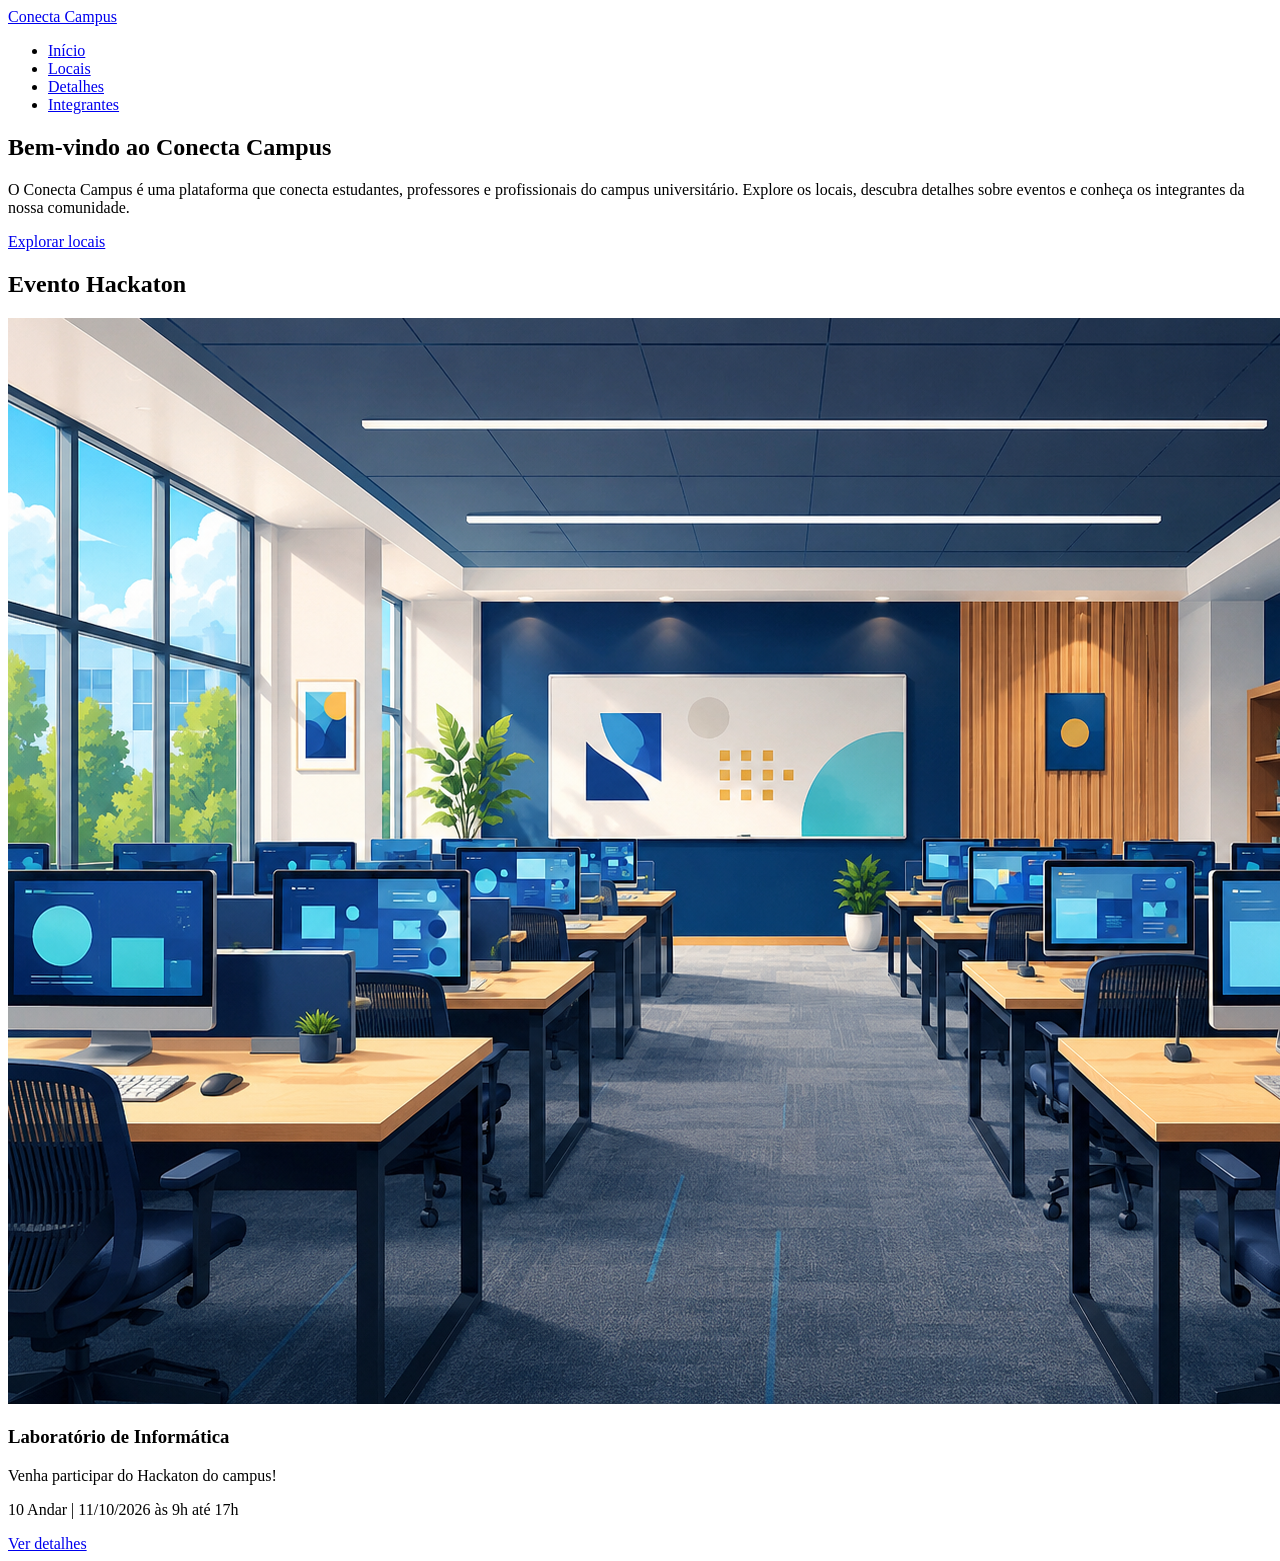
==== index.html @ 335cdbcc "feat: adicionado imagens de locais do campus" ====
<!--
INTEGRANTES DO GRUPO
RM574875-BRENO MENEZES DE MACEDO
RM576191-FELIPE ROCHA SANCHES
RM575563-VICTOR HENRIQUE LIMA ANDRADE
RM574418-VICTOR SALES MARQUES
-->

<!DOCTYPE html>
<html lang="pt-BR">
<head>
    <meta charset="UTF-8">
    <meta name="viewport" content="width=device-width, initial-scale=1.0">
    <title>Inicio | Conecta Campus</title>
    <link rel="stylesheet" href="css/style.css">
</head>
<body>
      <header class="cabecalho">
        <a
          class="marca"
          href="index.html"
          aria-label="Conecta Campus - página inicial"
          >Conecta Campus</a
        >
      <nav aria-label="Navegação principal">
        <ul class="menu">
          <li><a href="index.html" aria-current="page">Início</a></li>
          <li><a href="locais.html">Locais</a></li>
          <li><a href="detalhes.html">Detalhes</a></li>
          <li><a href="integrantes.html">Integrantes</a></li>
        </ul>
      </nav>
    </header>

    <main id="conteudo-principal">
        <section class="hero" arialabbeledby="titulo-principal">
            <div class="hero-conteudo">
                <h1 id="título-principal">Bem-vindo ao Conecta Campus</h1>
                <p class="hero-texto">O Conecta Campus é uma plataforma que conecta estudantes, 
                    professores e profissionais do campus universitário. Explore os locais, descubra 
                    detalhes sobre eventos e conheça os integrantes da nossa comunidade.</p>
                <a class="botao" href="./locais.html">Explorar locais</a>
            </div>
        </section>
        <article class="cartao-evento">
            <div class="cartao-conteudo">
                <h2 class="cartao-titulo">Evento Hackaton</h2>
                    <img
                src="./img/laboratorio-informatica.png"
                alt="Laboratório de informática com computadores e equipamentos" />
                <h3 class="cartao-local">Laboratório de Informática</h3>
                <p class="cartao-descricao">Venha participar do Hackaton do campus!</p>
                <p class="cartao-data">10 Andar | 11/10/2026 às 9h até 17h</p>
                <a href="./detalhes.html">Ver detalhes</a>
            </div>
      </article>
    </main>

    <footer></footer>
</body>
</html>
---- css/style.css ----
/*
INTEGRANTES DO GRUPO
RM574875-BRENO MENEZES DE MACEDO
RM576191-FELIPE ROCHA SANCHES
RM575563-VICTOR HENRIQUE LIMA ANDRADE
RM574418-VICTOR SALES MARQUES
*/
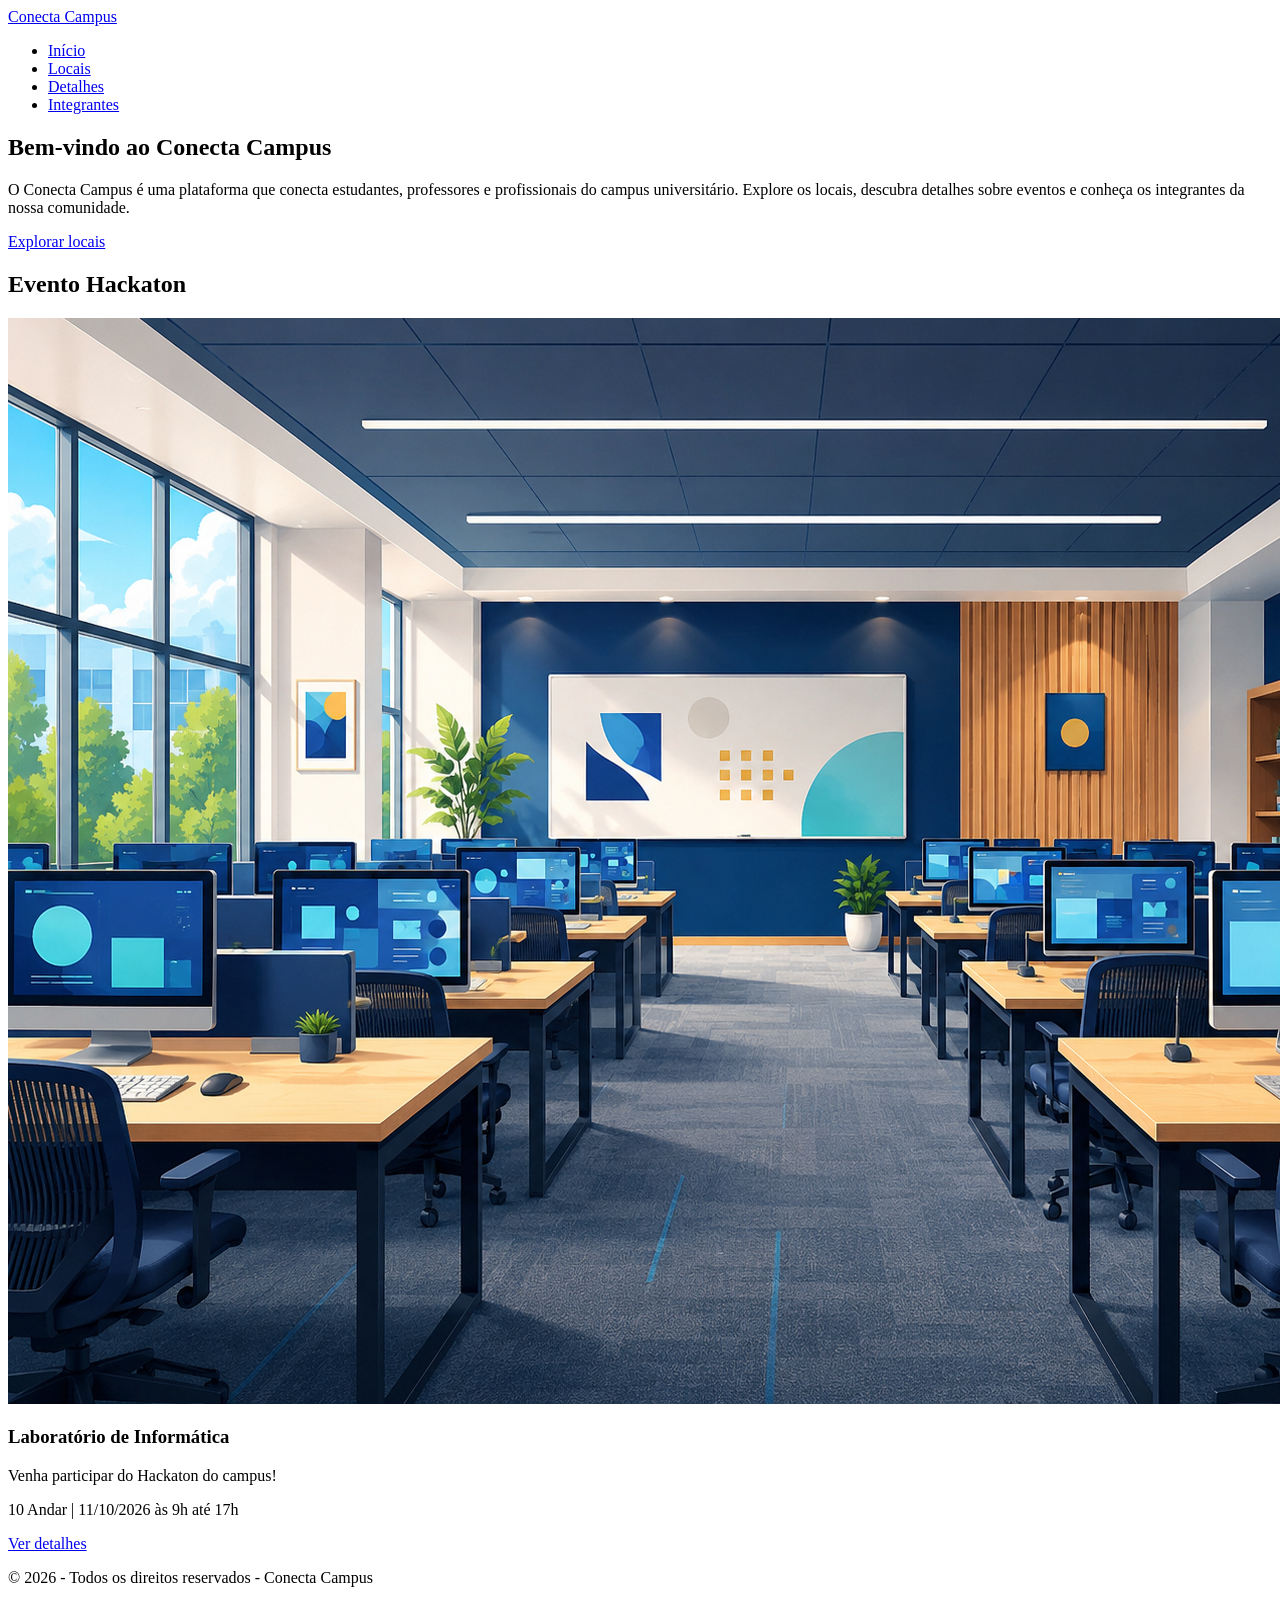
==== commit 2be47f6c: "feat: Adicionado footer ao index" ====
--- a/index.html
+++ b/index.html
@@ -56,6 +56,8 @@
       </article>
     </main>
 
-    <footer></footer>
+    <footer>
+        <p>&copy; 2026 - Todos os direitos reservados - Conecta Campus</p>
+    </footer>
 </body>
 </html>
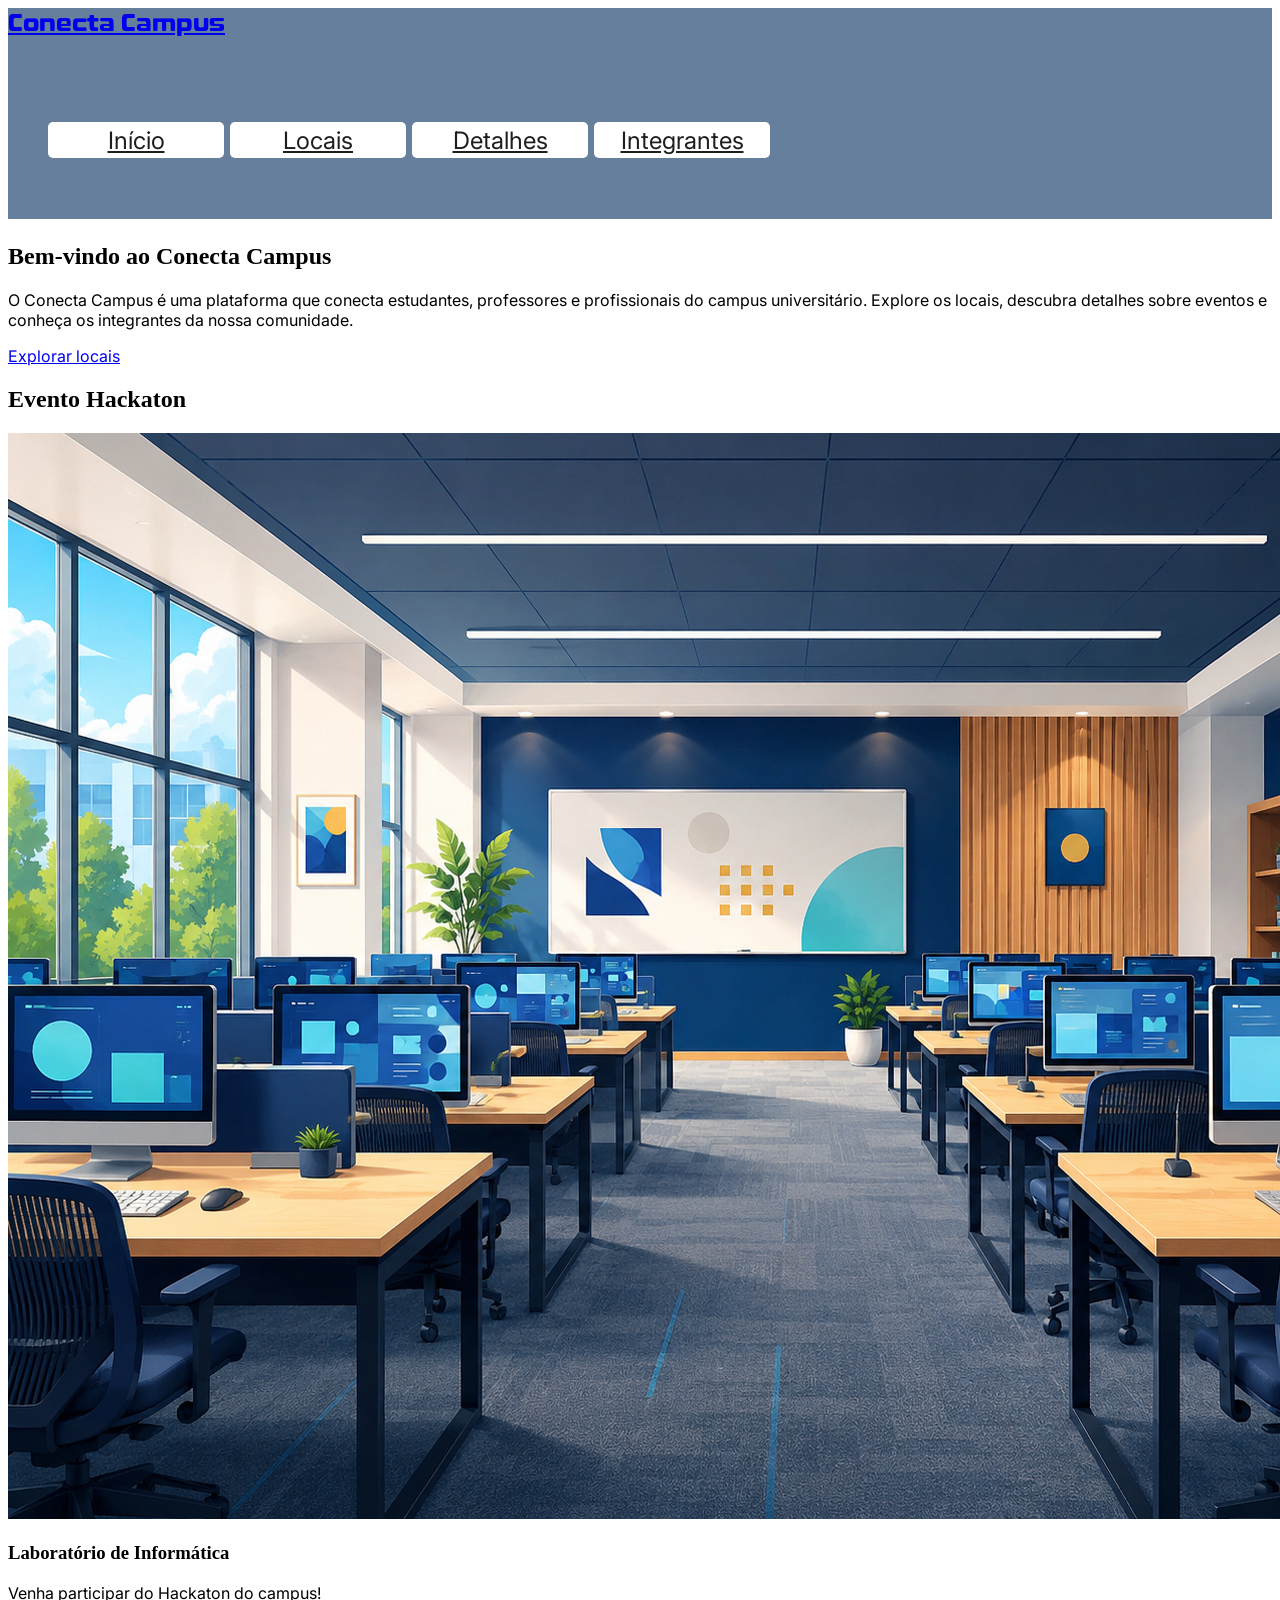
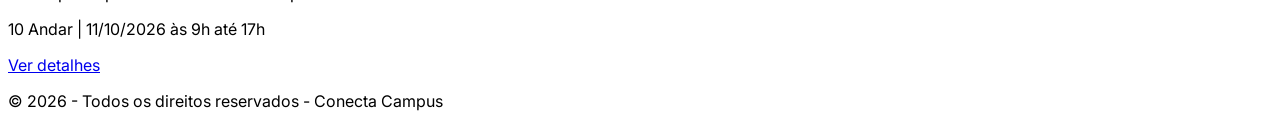
==== commit 1cd2e058: "feat: adicionado media query pra medidas mobile e pc" ====
--- a/index.html
+++ b/index.html
@@ -42,7 +42,7 @@
                 <a class="botao" href="./locais.html">Explorar locais</a>
             </div>
         </section>
-        <article class="cartao-evento">
+        <article class="cartao">
             <div class="cartao-conteudo">
                 <h2 class="cartao-titulo">Evento Hackaton</h2>
                     <img
--- a/css/style.css
+++ b/css/style.css
@@ -6,3 +6,85 @@
 RM574418-VICTOR SALES MARQUES
 */
 
+/* registra a fonte pra poder usar depois, ta puxando da pasta fonts*/
+@font-face {
+    font-family: "Inter";
+    src: url(../fonts/inter.ttf) format("truetype");
+    font-weight: 100 900;
+    font-style: normal;
+    font-display: swap;
+}
+@font-face {
+    font-family: "Poppins";
+    src: url(../fonts/Poppins-Semibold.ttf) format("truetype");
+    font-weight: 600;
+    font-style: normal;
+    font-display: swap;
+}
+@font-face {
+    font-family: "valve";
+    src: url(../fonts/valve.otf) format("truetype");
+    font-weight: normal;
+    font-style: normal;
+    font-display: swap;
+}
+
+*{
+    box-sizing: border-box;
+}
+
+html{
+    font-family: "Inter";
+}
+
+h1, h2, h3 {
+    font-family: "Poppins";
+}
+
+header{
+    width: 100%;
+    font-size: 1.5rem;
+    background-color: #657f9c;
+    color: #000000;
+}
+
+.marca {
+    font-family: "valve";
+}
+
+/* medida pra Mobile */
+@media (max-width:600px){
+    .cartao{
+        background-color: #657f9c;
+        padding: 5%;
+    }
+
+    img{
+        width: 50%;
+        display: block;
+        margin: 0 auto;
+    } 
+}
+
+@media (min-width:601px){
+    .menu{
+        width: 100%;
+        list-style: none;
+    }
+    
+    .menu li{
+        display: inline-block;
+        margin: 5% 0;
+    }
+
+    .menu li a{
+        display: block;
+        background-color: #fff;
+        color: #1e1e1e;
+        padding: 2%;
+        border-radius: 5px;
+        width: 11rem;
+        text-align: center;
+        font-size: 1.5rem;    
+    }
+}
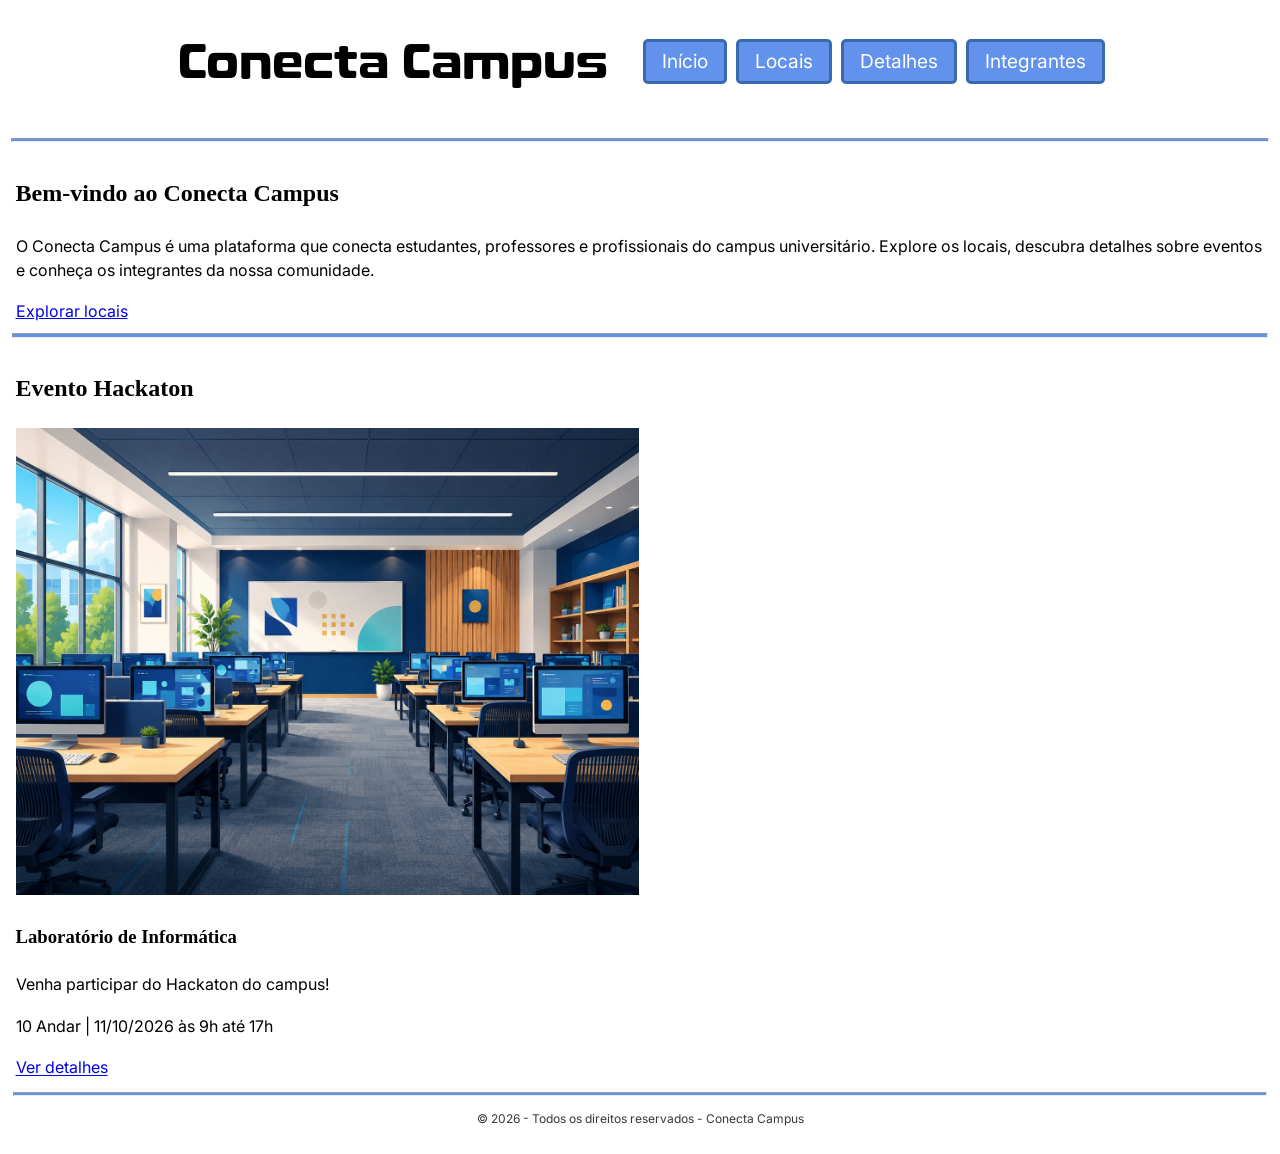
==== commit fb2b0a19: "adição de <hr>" ====
--- a/index.html
+++ b/index.html
@@ -32,6 +32,8 @@
       </nav>
     </header>
 
+    <hr>     
+
     <main id="conteudo-principal">
         <section class="hero" arialabbeledby="titulo-principal">
             <div class="hero-conteudo">
@@ -42,6 +44,9 @@
                 <a class="botao" href="./locais.html">Explorar locais</a>
             </div>
         </section>
+
+        <hr>     
+
         <article class="cartao">
             <div class="cartao-conteudo">
                 <h2 class="cartao-titulo">Evento Hackaton</h2>
@@ -56,8 +61,11 @@
       </article>
     </main>
 
-    <footer>
-        <p>&copy; 2026 - Todos os direitos reservados - Conecta Campus</p>
+    <footer class="rodape">
+        <div class="container">
+            <hr>
+            <p>&copy; 2026 - Todos os direitos reservados - Conecta Campus</p>
+        </div>
     </footer>
 </body>
 </html>
--- a/css/style.css
+++ b/css/style.css
@@ -23,7 +23,7 @@
 }
 @font-face {
     font-family: "valve";
-    src: url(../fonts/valve.otf) format("truetype");
+    src: url(../fonts/valve.otf) format("opentype");
     font-weight: normal;
     font-style: normal;
     font-display: swap;
@@ -31,10 +31,13 @@
 
 *{
     box-sizing: border-box;
+    padding: 0.1%
 }
 
 html{
     font-family: "Inter";
+    font-size: 16px;
+    line-height: 1.5;
 }
 
 h1, h2, h3 {
@@ -43,48 +46,136 @@
 
 header{
     width: 100%;
-    font-size: 1.5rem;
-    background-color: #657f9c;
+    background-color: #ffffff;
     color: #000000;
 }
 
 .marca {
     font-family: "valve";
+    text-decoration: none;
+    color: #000000;
+    font-size: 3rem;
+}
+
+footer {
+    width: 100%;
+    font-size: 0.75rem;
+    color: #383838;
+    text-align: center;
+}
+
+hr {
+    background-color: #6292ec;
 }
 
 /* medida pra Mobile */
 @media (max-width:600px){
+        header {
+        display: flex;
+        flex-direction: column;
+        align-items: center;
+        gap: 1rem;
+    }
+
+     .marca {
+        font-size: 2rem;
+        text-align: center;
+    }
+
     .cartao{
         background-color: #657f9c;
         padding: 5%;
     }
 
     img{
-        width: 50%;
+        width: 100%;
         display: block;
         margin: 0 auto;
     } 
+
+        .menu{
+        display: flex;
+        flex-wrap: wrap;
+        justify-content: center;
+        gap: 0.3rem;
+        margin: 5% 0 5% 0;
+        padding: 0;
+        list-style: none;
+    }
+
+        .menu li a{
+        display: inline-block;
+        background-color: #6292ec;
+        color: #ffffff;
+        padding: 1%;
+        border-radius: 5px;
+        text-align: center;
+        font-size: 1rem;
+        text-decoration: none;
+        padding: 0.2rem 1rem;
+        width: auto;
+        border: 3px solid #3a69af;
+    }
+
+        .menu li a:hover{
+        background-color: #3a69af;
+        border: 3px solid #6292ec;
+    }
+
+    .menu li a:focus-visible{
+        outline: 3px solid #3a69af;
+        outline-offset: 2px;
+    }
 }
 
 @media (min-width:601px){
+
+    header{
+        display: flex;
+        justify-content: center;
+        align-items: center;
+        margin: 1% 0% 3% 0%;
+        gap: 2rem;
+    }
+
     .menu{
-        width: 100%;
+        display: flex;
+        gap: 0.5rem;
+        margin: 0;
+        padding: 0;
         list-style: none;
     }
     
     .menu li{
         display: inline-block;
-        margin: 5% 0;
     }
 
     .menu li a{
-        display: block;
-        background-color: #fff;
-        color: #1e1e1e;
-        padding: 2%;
+        display: inline-block;
+        background-color: #6292ec;
+        color: #ffffff;
+        padding: 1%;
         border-radius: 5px;
-        width: 11rem;
         text-align: center;
-        font-size: 1.5rem;    
+        font-size: 1.2rem;
+        text-decoration: none;
+        padding: 0.3rem 1rem;
+        width: auto;
+        border: 3px solid #3a69af;
+    }
+
+    .menu li a:hover{
+        background-color: #3a69af;
+        border: 3px solid #6292ec;
+    }
+
+    .menu li a:focus-visible{
+        outline: 3px solid #3a69af;
+        outline-offset: 2px;
+    }
+
+    img {
+        max-width: 50%;
+        height: auto;
     }
 }
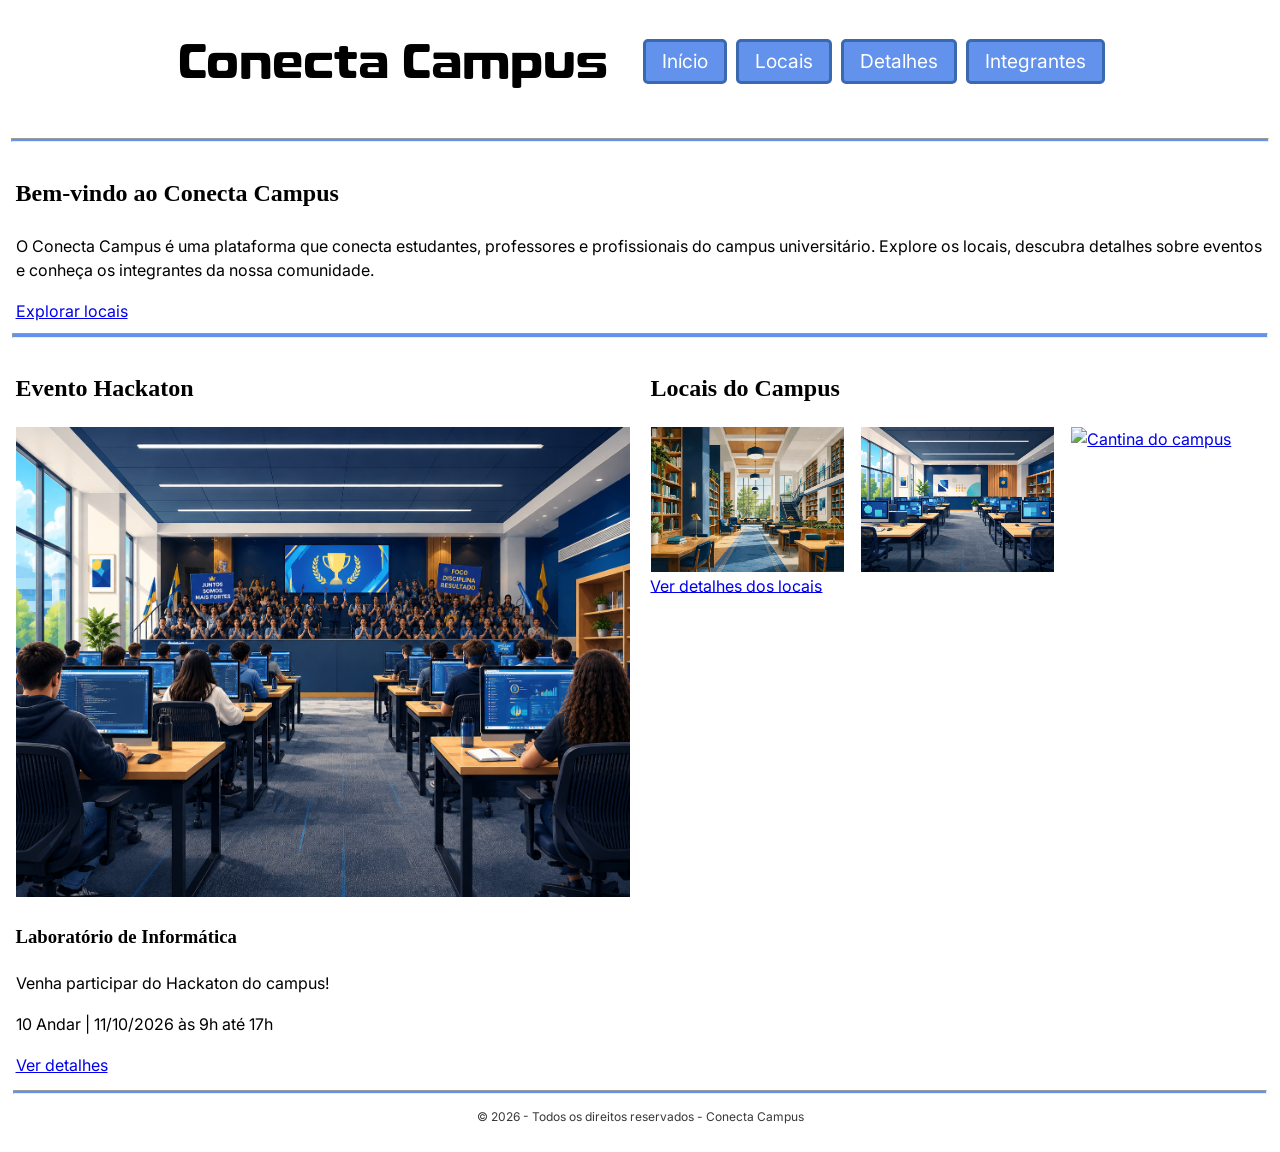
==== commit 1834fd58: "feat: adicionado segundo conteúdo na página inicial, apresentando locais e conectando-os com a págin" ====
--- a/index.html
+++ b/index.html
@@ -8,57 +8,78 @@
 
 <!DOCTYPE html>
 <html lang="pt-BR">
+
 <head>
     <meta charset="UTF-8">
     <meta name="viewport" content="width=device-width, initial-scale=1.0">
     <title>Inicio | Conecta Campus</title>
     <link rel="stylesheet" href="css/style.css">
 </head>
+
 <body>
-      <header class="cabecalho">
-        <a
-          class="marca"
-          href="index.html"
-          aria-label="Conecta Campus - página inicial"
-          >Conecta Campus</a
-        >
-      <nav aria-label="Navegação principal">
-        <ul class="menu">
-          <li><a href="index.html" aria-current="page">Início</a></li>
-          <li><a href="locais.html">Locais</a></li>
-          <li><a href="detalhes.html">Detalhes</a></li>
-          <li><a href="integrantes.html">Integrantes</a></li>
-        </ul>
-      </nav>
+    <header class="cabecalho">
+        <a class="marca" href="index.html" aria-label="Conecta Campus - página inicial">Conecta Campus</a>
+        <nav aria-label="Navegação principal">
+            <ul class="menu">
+                <li><a href="index.html" aria-current="page">Início</a></li>
+                <li><a href="locais.html">Locais</a></li>
+                <li><a href="detalhes.html">Detalhes</a></li>
+                <li><a href="integrantes.html">Integrantes</a></li>
+            </ul>
+        </nav>
     </header>
 
-    <hr>     
+    <hr>
 
     <main id="conteudo-principal">
         <section class="hero" arialabbeledby="titulo-principal">
             <div class="hero-conteudo">
                 <h1 id="título-principal">Bem-vindo ao Conecta Campus</h1>
-                <p class="hero-texto">O Conecta Campus é uma plataforma que conecta estudantes, 
-                    professores e profissionais do campus universitário. Explore os locais, descubra 
+                <p class="hero-texto">O Conecta Campus é uma plataforma que conecta estudantes,
+                    professores e profissionais do campus universitário. Explore os locais, descubra
                     detalhes sobre eventos e conheça os integrantes da nossa comunidade.</p>
                 <a class="botao" href="./locais.html">Explorar locais</a>
             </div>
         </section>
 
-        <hr>     
+        <hr>
 
-        <article class="cartao">
-            <div class="cartao-conteudo">
-                <h2 class="cartao-titulo">Evento Hackaton</h2>
-                    <img
-                src="./img/laboratorio-informatica.png"
-                alt="Laboratório de informática com computadores e equipamentos" />
-                <h3 class="cartao-local">Laboratório de Informática</h3>
-                <p class="cartao-descricao">Venha participar do Hackaton do campus!</p>
-                <p class="cartao-data">10 Andar | 11/10/2026 às 9h até 17h</p>
-                <a href="./detalhes.html">Ver detalhes</a>
+
+        <div class="destaques">
+            <article class="cartao-evento">
+                <div class="cartao-conteudo">
+                    <h2 class="cartao-titulo">Evento Hackaton</h2>
+                    <img class="cartao-imagem-evento" src="./img/hackaton.png"
+                        alt="Laboratório de informática com computadores e equipamentos" />
+                    <h3 class="cartao-local">Laboratório de Informática</h3>
+                    <p class="cartao-descricao">Venha participar do Hackaton do campus!</p>
+                    <p class="cartao-data">10 Andar | 11/10/2026 às 9h até 17h</p>
+                    <a href="./detalhes.html">Ver detalhes</a>
+                </div>
+            </article>
+
+            <div class="destaques-direita">
+                <article class="cartao-locais">
+                    <h2 class="cartao-titulo">Locais do Campus</h2>
+
+                    <div class="locais-fotos">
+                        <a href="locais.html#biblioteca">
+                            <img src="img/biblioteca-campus.png" alt="Biblioteca do campus">
+                        </a>
+
+                        <a href="locais.html#laboratorio">
+                            <img src="img/laboratorio-informatica.png" alt="Laboratório de Informática">
+                        </a>
+
+                        <a href="locais.html#cantina">
+                            <img src="img/cantina.png" alt="Cantina do campus">
+                        </a>
+                    </div>
+
+                    <a href="./locais.html">Ver detalhes dos locais </a>
+                </article>
             </div>
-      </article>
+        </div>
     </main>
 
     <footer class="rodape">
@@ -68,4 +89,5 @@
         </div>
     </footer>
 </body>
-</html>
+
+</html>
--- a/css/style.css
+++ b/css/style.css
@@ -29,6 +29,7 @@
     font-display: swap;
 }
 
+/*geral */
 *{
     box-sizing: border-box;
     padding: 0.1%
@@ -44,6 +45,7 @@
     font-family: "Poppins";
 }
 
+/* cabecalho e footer*/
 header{
     width: 100%;
     background-color: #ffffff;
@@ -67,6 +69,117 @@
 hr {
     background-color: #6292ec;
 }
+
+      .menu li a:hover{
+        background-color: #3a69af;
+        border: 3px solid #6292ec;
+    }
+
+    .menu li a:focus-visible{
+        outline: 3px solid #3a69af;
+        outline-offset: 2px;
+    }
+
+
+/* pagina de integrantes */
+
+.integrante-foto{
+    width: 100%;
+    display: block;
+    max-width: 100%;
+    height: 280px;
+    object-fit: cover;
+}
+
+.integrante-card{
+    line-height: 1.5rem;
+    width: 250px;
+}
+
+.integrantes-grade{
+    display: flex;
+    flex-wrap: wrap;
+    justify-content: center;
+    gap: 2rem;
+}
+
+#titulo-integrantes{
+    text-align: center;
+    font-size: 2rem;
+    margin-bottom: 2rem;
+}
+
+.integrante-info h3 {
+    line-height: 1.5;
+    min-height: 3em;
+}
+
+.integrante-links img {
+    width: 48px;
+    height: 48px;
+    max-width: none;
+    margin: 0;
+    object-fit: contain;
+}
+
+.integrante-links {
+    display: flex;
+    gap: 0.3rem;
+}
+
+.integrantes-links a {
+    display:flex;
+    flex: 0 0 auto;
+}
+
+/* pagina inicial */
+.destaques {
+    display: flex;
+    align-items:flex-start;
+    gap: 1rem;
+}
+
+.destaques-direita {
+    flex: 1;
+    min-width: 0;
+    display: flex;
+    flex-direction: column;
+    gap: 2rem;
+}
+
+.cartao-evento {
+    flex: 1;
+    min-width: 0;
+}
+
+.cartao-locais {
+    flex: 1;
+    min-width: 0;
+}
+
+.cartao-evento, .cartao-imagem.evento {
+    display: block;
+    width: 100%;
+    max-width: 100%;
+}
+
+.locais-fotos {
+    display: flex;
+    gap: 1rem;
+}
+
+.locais-fotos a {
+    flex: 1;
+    min-width: 0;
+}
+
+.locais-fotos img {
+    display: block;
+    width:100%;
+    max-width: 100%;
+    height: auto;
+}
+
 
 /* medida pra Mobile */
 @media (max-width:600px){
@@ -117,15 +230,6 @@
         border: 3px solid #3a69af;
     }
 
-        .menu li a:hover{
-        background-color: #3a69af;
-        border: 3px solid #6292ec;
-    }
-
-    .menu li a:focus-visible{
-        outline: 3px solid #3a69af;
-        outline-offset: 2px;
-    }
 }
 
 @media (min-width:601px){
@@ -164,18 +268,8 @@
         border: 3px solid #3a69af;
     }
 
-    .menu li a:hover{
-        background-color: #3a69af;
-        border: 3px solid #6292ec;
-    }
-
-    .menu li a:focus-visible{
-        outline: 3px solid #3a69af;
-        outline-offset: 2px;
-    }
-
     img {
-        max-width: 50%;
+        max-width: 100%;
         height: auto;
     }
 }
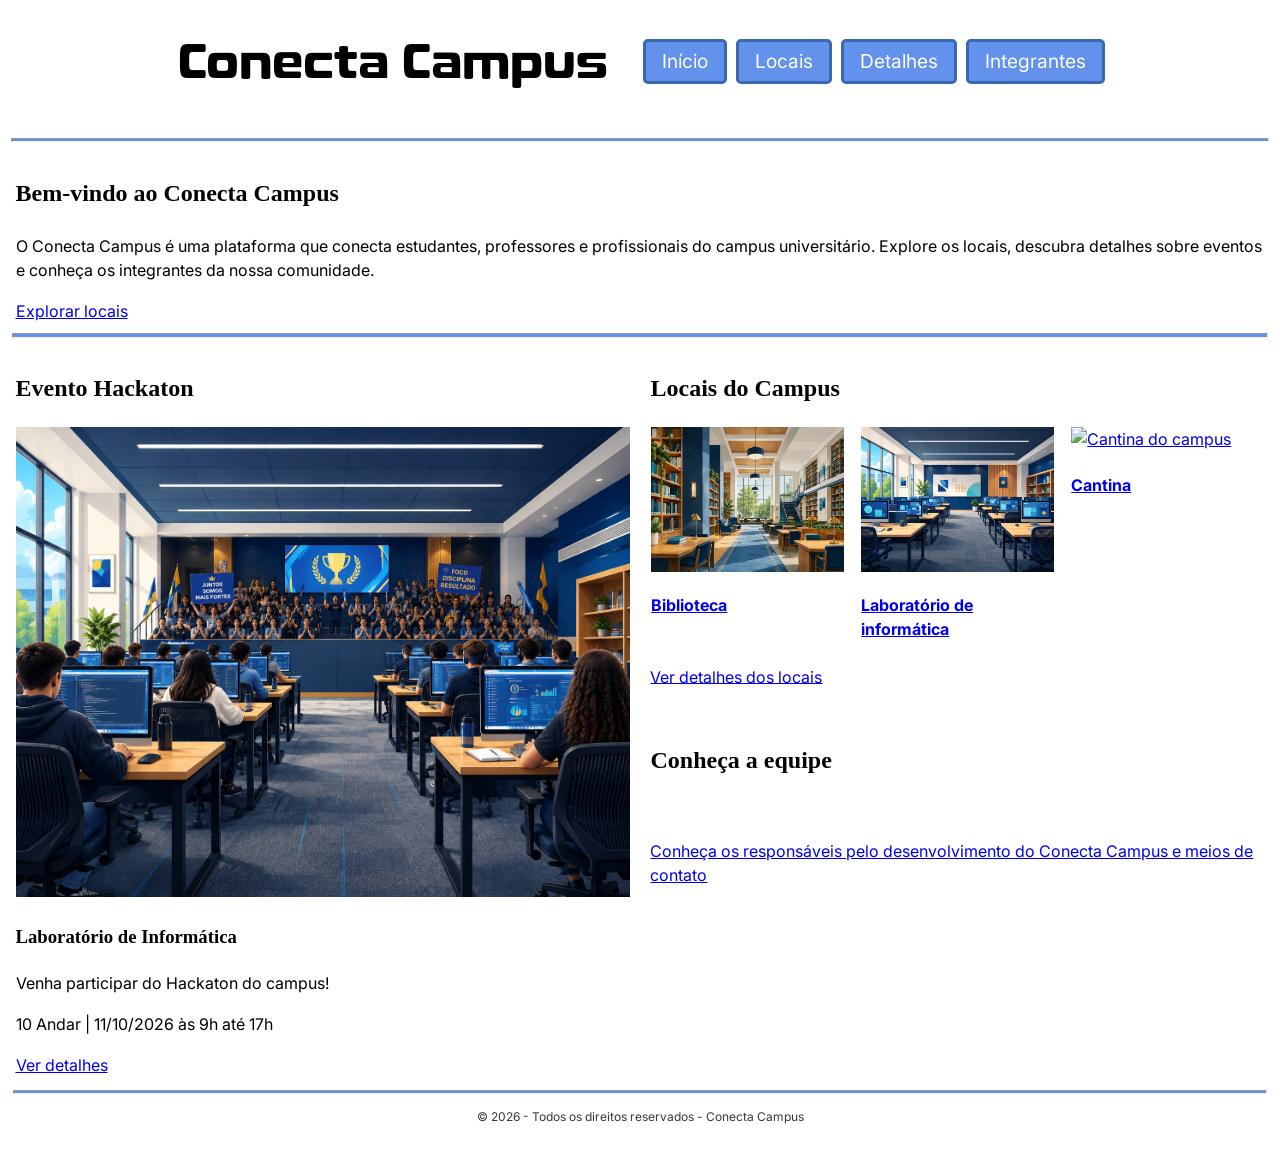
==== commit 4e81f772: "feat: adicionado terceiro conteúdo na página inicial" ====
--- a/index.html
+++ b/index.html
@@ -49,8 +49,10 @@
             <article class="cartao-evento">
                 <div class="cartao-conteudo">
                     <h2 class="cartao-titulo">Evento Hackaton</h2>
-                    <img class="cartao-imagem-evento" src="./img/hackaton.png"
-                        alt="Laboratório de informática com computadores e equipamentos" />
+                    <a href="./detalhes.html">
+                        <img class="cartao-imagem-evento" src="./img/hackaton.png"
+                            alt="Laboratório de informática com computadores e equipamentos" />
+                    </a>
                     <h3 class="cartao-local">Laboratório de Informática</h3>
                     <p class="cartao-descricao">Venha participar do Hackaton do campus!</p>
                     <p class="cartao-data">10 Andar | 11/10/2026 às 9h até 17h</p>
@@ -65,18 +67,28 @@
                     <div class="locais-fotos">
                         <a href="locais.html#biblioteca">
                             <img src="img/biblioteca-campus.png" alt="Biblioteca do campus">
+                            <h4>Biblioteca</h4>
                         </a>
 
                         <a href="locais.html#laboratorio">
                             <img src="img/laboratorio-informatica.png" alt="Laboratório de Informática">
+                            <h4>Laboratório de informática</h4>
                         </a>
 
                         <a href="locais.html#cantina">
                             <img src="img/cantina.png" alt="Cantina do campus">
+                            <h4>Cantina</h4>
                         </a>
                     </div>
 
                     <a href="./locais.html">Ver detalhes dos locais </a>
+                </article>
+
+                <article class="cartao-integrantes">
+                    <h2 class="cartao-titulo">Conheça a equipe</h2>
+                    <a href="./integrantes.html">
+                        <p>Conheça os responsáveis pelo desenvolvimento do Conecta Campus e meios de contato</p>
+                    </a>
                 </article>
             </div>
         </div>
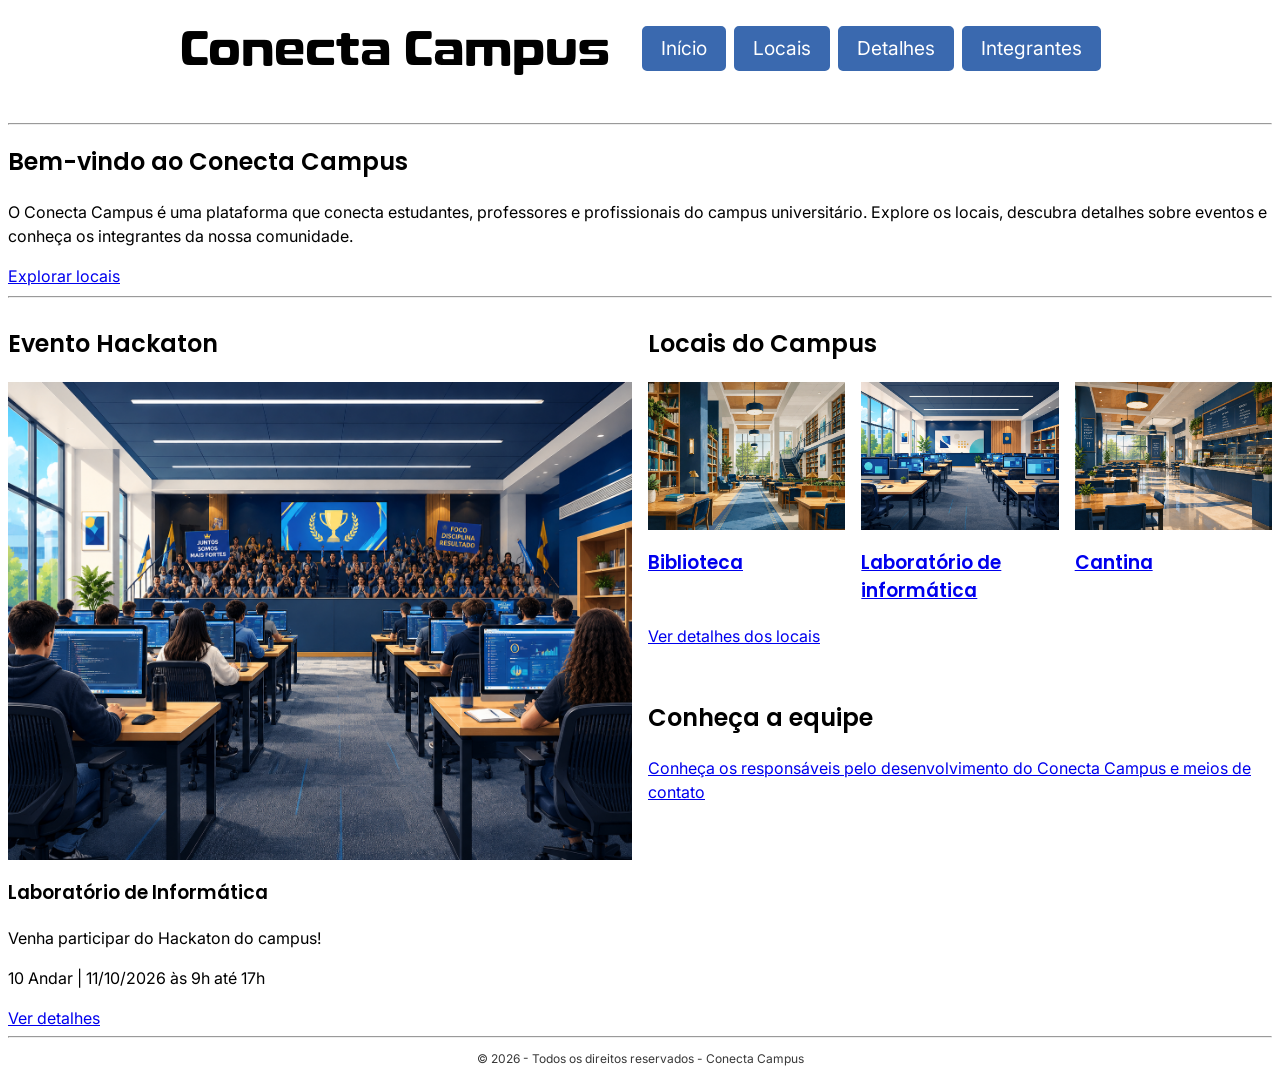
==== commit 36df6ed7: "corrigido pequenos erros e adicionado aria-labels" ====
--- a/index.html
+++ b/index.html
@@ -32,9 +32,9 @@
     <hr>
 
     <main id="conteudo-principal">
-        <section class="hero" arialabbeledby="titulo-principal">
+        <section class="hero" aria-labelledby="titulo-principal">
             <div class="hero-conteudo">
-                <h1 id="título-principal">Bem-vindo ao Conecta Campus</h1>
+                <h1 id="titulo-principal">Bem-vindo ao Conecta Campus</h1>
                 <p class="hero-texto">O Conecta Campus é uma plataforma que conecta estudantes,
                     professores e profissionais do campus universitário. Explore os locais, descubra
                     detalhes sobre eventos e conheça os integrantes da nossa comunidade.</p>
@@ -67,17 +67,17 @@
                     <div class="locais-fotos">
                         <a href="locais.html#biblioteca">
                             <img src="img/biblioteca-campus.png" alt="Biblioteca do campus">
-                            <h4>Biblioteca</h4>
+                            <h3>Biblioteca</h3>
                         </a>
 
                         <a href="locais.html#laboratorio">
                             <img src="img/laboratorio-informatica.png" alt="Laboratório de Informática">
-                            <h4>Laboratório de informática</h4>
+                            <h3>Laboratório de informática</h3>
                         </a>
 
                         <a href="locais.html#cantina">
                             <img src="img/cantina.png" alt="Cantina do campus">
-                            <h4>Cantina</h4>
+                            <h3>Cantina</h3>
                         </a>
                     </div>
 
--- a/css/style.css
+++ b/css/style.css
@@ -16,7 +16,7 @@
 }
 @font-face {
     font-family: "Poppins";
-    src: url(../fonts/Poppins-Semibold.ttf) format("truetype");
+    src: url(../fonts/Poppins-SemiBold.ttf) format("truetype");
     font-weight: 600;
     font-style: normal;
     font-display: swap;
@@ -32,7 +32,6 @@
 /*geral */
 *{
     box-sizing: border-box;
-    padding: 0.1%
 }
 
 html{
@@ -71,7 +70,7 @@
 }
 
       .menu li a:hover{
-        background-color: #3a69af;
+        background-color: #284e91;
         border: 3px solid #6292ec;
     }
 
@@ -127,7 +126,7 @@
     gap: 0.3rem;
 }
 
-.integrantes-links a {
+.integrante-links a {
     display:flex;
     flex: 0 0 auto;
 }
@@ -157,7 +156,7 @@
     min-width: 0;
 }
 
-.cartao-evento, .cartao-imagem.evento {
+.cartao-evento, .cartao-imagem-evento {
     display: block;
     width: 100%;
     max-width: 100%;
@@ -218,7 +217,7 @@
 
         .menu li a{
         display: inline-block;
-        background-color: #6292ec;
+        background-color: #3a69af;
         color: #ffffff;
         padding: 1%;
         border-radius: 5px;
@@ -256,7 +255,7 @@
 
     .menu li a{
         display: inline-block;
-        background-color: #6292ec;
+        background-color: #3a69af;
         color: #ffffff;
         padding: 1%;
         border-radius: 5px;
